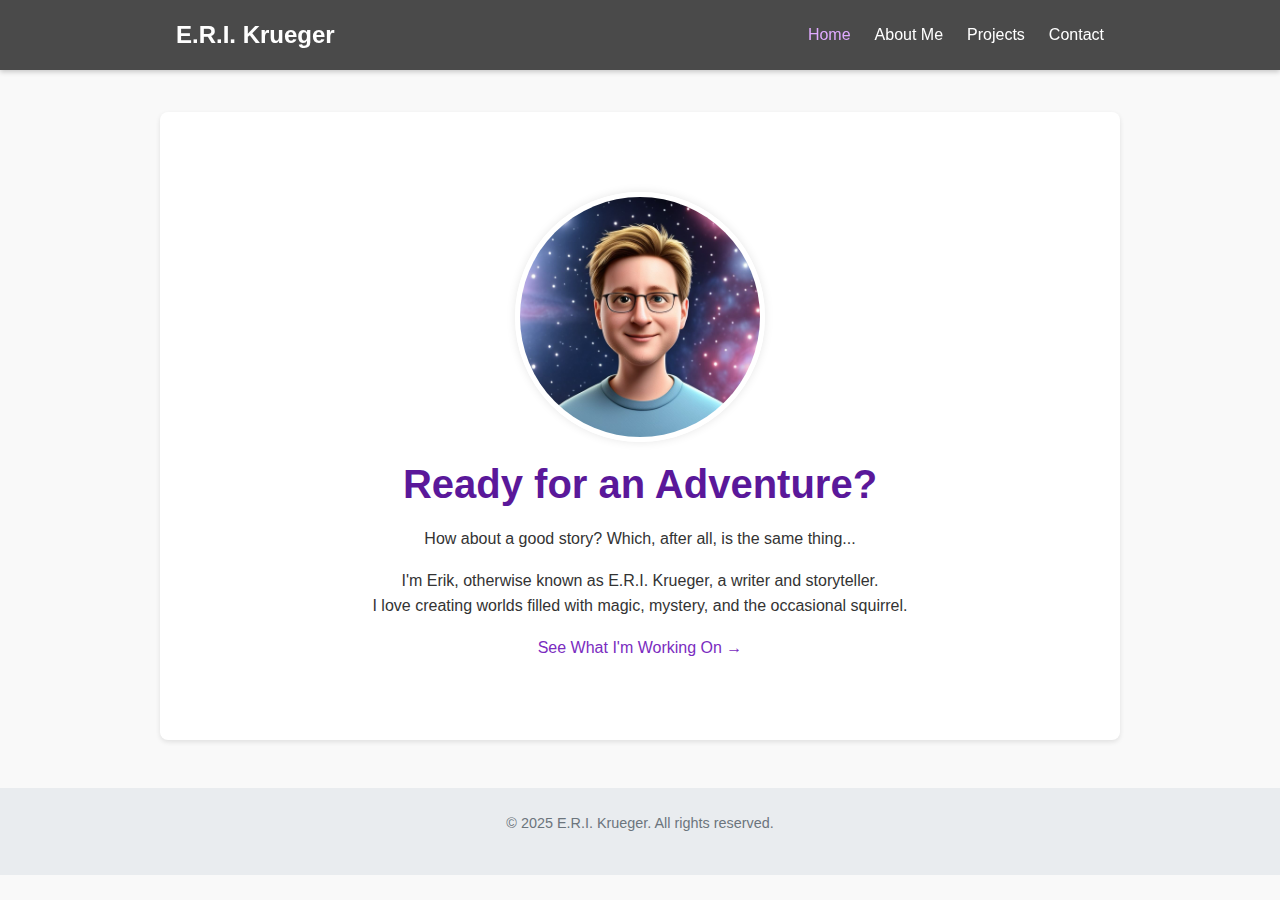
==== index.html @ 16794084 "Add files via upload" ====
<!DOCTYPE html>
<html lang="en">
<head>
    <meta charset="UTF-8">
    <meta name="viewport" content="width=device-width, initial-scale=1.0">
    <title>E.R.I. Krueger</title>
    <link rel="stylesheet" href="style.css">
</head>
<body>
    <header>
        <div class="container-nav">
            <div class="logo">
                <a href="index.html">E.R.I. Krueger</a>
            </div>
            <nav>
                <ul>
                    <li><a href="index.html" class="active">Home</a></li>
                    <li><a href="about.html">About Me</a></li>
                    <li><a href="writing.html">Projects</a></li>
                    <!-- <li><a href="blog.html">Blog</a></li> -->
                    <li><a href="contact.html">Contact</a></li>
                </ul>
            </nav>
        </div>
    </header>

    <main class="container">
        <section class="hero">
            <img src="ai_head_01.jpg" alt="Photo of E.R.I. Krueger">

            <h1>Ready for an Adventure?</h1>
            <p>How about a good story? Which, after all, is the same thing...</p>
            <p>I'm Erik, otherwise known as E.R.I. Krueger, a writer and storyteller. <br>I love creating worlds filled with magic, mystery, and the occasional squirrel.</p>
            <p>
                <a href="writing.html" class="cta-button">See What I'm Working On &rarr;</a>
            </p>
        </section>
    </main>

    <footer>
        <p>&copy; 2025 E.R.I. Krueger. All rights reserved.</p>
        </footer>
</body>
</html>
---- style.css ----
/* --- Basic Reset & Defaults --- */
* {
    margin: 0;
    padding: 0;
    box-sizing: border-box;
}

body {
    font-family: 'Arial', sans-serif; /* Choose a fun but readable font! */
    line-height: 1.6;
    color: #333;
    background-color: #f9f9f9; /* Light background */
    padding-top: 80px; /* Prevent content from hiding under fixed nav */
}

.container {
    max-width: 960px;
    margin: 2rem auto; /* Add space top/bottom, center horizontally */
    padding: 0 1rem; /* Add padding on sides */
    background-color: #fff; /* White content background */
    box-shadow: 0 2px 5px rgba(0,0,0,0.1); /* Subtle shadow */
    border-radius: 8px; /* Slightly rounded corners */
    padding: 2rem;
}

/* --- Header & Navigation --- */
header {
    background-color: #4a4a4a; /* Darker header */
    color: #fff;
    padding: 1rem 0;
    position: fixed; /* Keep nav visible */
    top: 0;
    left: 0;
    width: 100%;
    z-index: 1000;
    box-shadow: 0 2px 5px rgba(0,0,0,0.2);
}

header .container-nav {
    max-width: 960px;
    margin: 0 auto;
    padding: 0 1rem;
    display: flex;
    justify-content: space-between; /* Space out logo/name and nav links */
    align-items: center;
}

header .logo a {
    color: #fff;
    text-decoration: none;
    font-size: 1.5rem;
    font-weight: bold;
}

header nav ul {
    list-style: none;
    display: flex;
}

header nav ul li {
    margin-left: 1.5rem; /* Space between nav items */
}

header nav ul li a {
    color: #fff;
    text-decoration: none;
    font-size: 1rem;
    transition: color 0.3s ease;
}

header nav ul li a:hover,
header nav ul li a.active { /* Style for active page */
    color: #e0aaff; /* A fun highlight color - CHANGE ME! */
    /* text-decoration: underline; */
}

/* --- Main Content Area --- */
main {
    /* Container styling handles padding/margin */
}

h1, h2, h3 {
    color: #5a189a; /* A primary color for headings - CHANGE ME! */
    margin-bottom: 1rem;
    line-height: 1.3;
}

h1 { font-size: 2.5rem; }
h2 { font-size: 2rem; }
h3 { font-size: 1.5rem; }

p {
    margin-bottom: 1rem;
}

a {
    color: #7b2cbf; /* Link color - CHANGE ME! */
    text-decoration: none;
}

a:hover {
    text-decoration: underline;
}

img {
    max-width: 100%; /* Make images responsive */
    height: auto;
    display: block; /* Prevents extra space below image */
    margin: 1rem 0;
    border-radius: 5px; /* Slightly rounded images */
}

/* --- Specific Sections --- */
.hero {
    text-align: center;
    padding: 2rem 0;
}

.hero img {
    max-width: 250px; /* Control size of hero image */
    border-radius: 50%; /* Make profile pic circular */
    margin: 1rem auto;
    border: 5px solid #fff; /* Optional border */
    box-shadow: 0 0 10px rgba(0,0,0,0.1);
}

.project, .blog-post {
    border-bottom: 1px solid #eee; /* Separator */
    padding-bottom: 1.5rem;
    margin-bottom: 1.5rem;
}
.project:last-child, .blog-post:last-child {
    border-bottom: none; /* Remove border on last item */
}

.logline {
    font-style: italic;
    color: #555;
}

.status {
    font-weight: bold;
    color: #5a189a; /* Match heading color */
}

.date {
    font-size: 0.9rem;
    color: #777;
    margin-bottom: 0.5rem;
}

/* --- Contact Form (Basic Styling) --- */
.contact-form label {
    display: block;
    margin-bottom: 0.5rem;
    font-weight: bold;
}

.contact-form input[type="text"],
.contact-form input[type="email"],
.contact-form textarea {
    width: 100%;
    padding: 0.8rem;
    margin-bottom: 1rem;
    border: 1px solid #ccc;
    border-radius: 4px;
    font-size: 1rem;
}

.contact-form textarea {
    min-height: 150px;
    resize: vertical; /* Allow vertical resizing */
}

.contact-form button {
    background-color: #5a189a; /* Button color - CHANGE ME! */
    color: #fff;
    padding: 0.8rem 1.5rem;
    border: none;
    border-radius: 4px;
    font-size: 1rem;
    cursor: pointer;
    transition: background-color 0.3s ease;
}

.contact-form button:hover {
    background-color: #7b2cbf; /* Darker shade on hover */
}

.social-links {
    list-style: none;
    padding: 0;
    margin-top: 1.5rem;
}
.social-links li {
    display: inline-block; /* Horizontal list */
    margin-right: 1rem;
}
.social-links a {
    font-weight: bold;
    /* Add icons later if desired */
}


/* --- Footer --- */
footer {
    text-align: center;
    margin-top: 3rem;
    padding: 1.5rem;
    background-color: #e9ecef; /* Light grey footer */
    color: #6c757d; /* Muted text color */
    font-size: 0.9rem;
}

/* --- Responsive Design --- */
@media (max-width: 768px) {
    header .container-nav {
        flex-direction: column; /* Stack logo and nav */
        align-items: flex-start;
    }

    header nav ul {
        margin-top: 1rem;
        flex-direction: column; /* Stack nav links */
        width: 100%;
    }

    header nav ul li {
        margin-left: 0;
        margin-bottom: 0.5rem; /* Space between stacked links */
        text-align: center;
        width: 100%;
        background-color: rgba(0,0,0,0.1); /* Slight background for clarity */
        padding: 0.5rem 0;
        border-radius: 4px;
    }

    body {
        padding-top: 120px; /* Adjust for taller stacked header */
    }

    h1 { font-size: 2rem; }
    h2 { font-size: 1.7rem; }
    h3 { font-size: 1.3rem; }

    .container {
        margin-top: 1rem;
        margin-bottom: 1rem;
        padding: 1.5rem;
    }
}
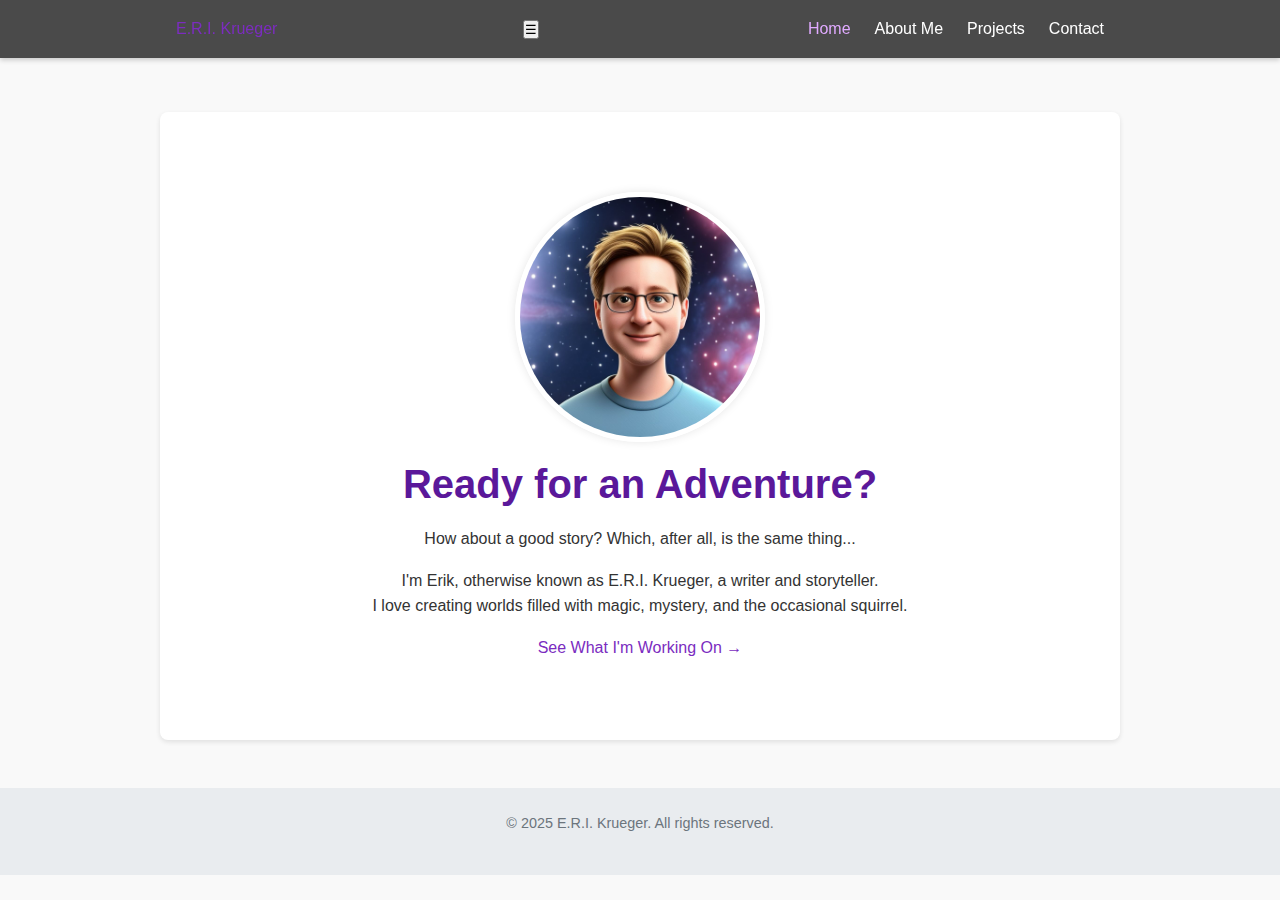
==== commit 592634f0: "Update index.html" ====
--- a/index.html
+++ b/index.html
@@ -9,8 +9,11 @@
 <body>
     <header>
         <div class="container-nav">
-            <div class="logo">
+            <div class="navbar-logo">
                 <a href="index.html">E.R.I. Krueger</a>
+            </div>
+            <div class="navbar-toggle">
+                <button class="navbar-toggler" onclick="toggleMenu()">☰</button>
             </div>
             <nav>
                 <ul>
@@ -41,4 +44,4 @@
         <p>&copy; 2025 E.R.I. Krueger. All rights reserved.</p>
         </footer>
 </body>
-</html>+</html>
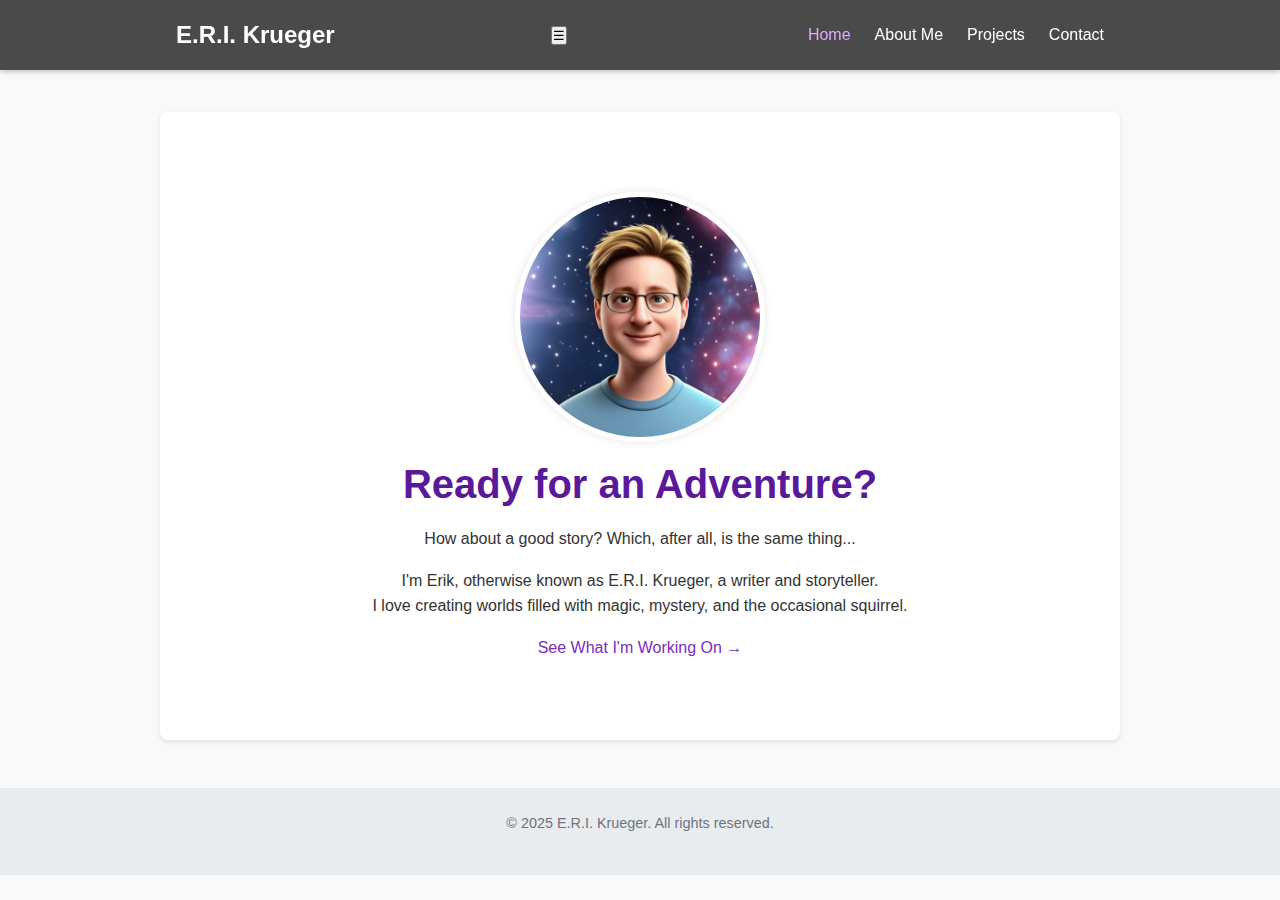
==== commit 886aabc3: "Update index.html" ====
--- a/index.html
+++ b/index.html
@@ -9,7 +9,7 @@
 <body>
     <header>
         <div class="container-nav">
-            <div class="navbar-logo">
+            <div class="logo">
                 <a href="index.html">E.R.I. Krueger</a>
             </div>
             <div class="navbar-toggle">
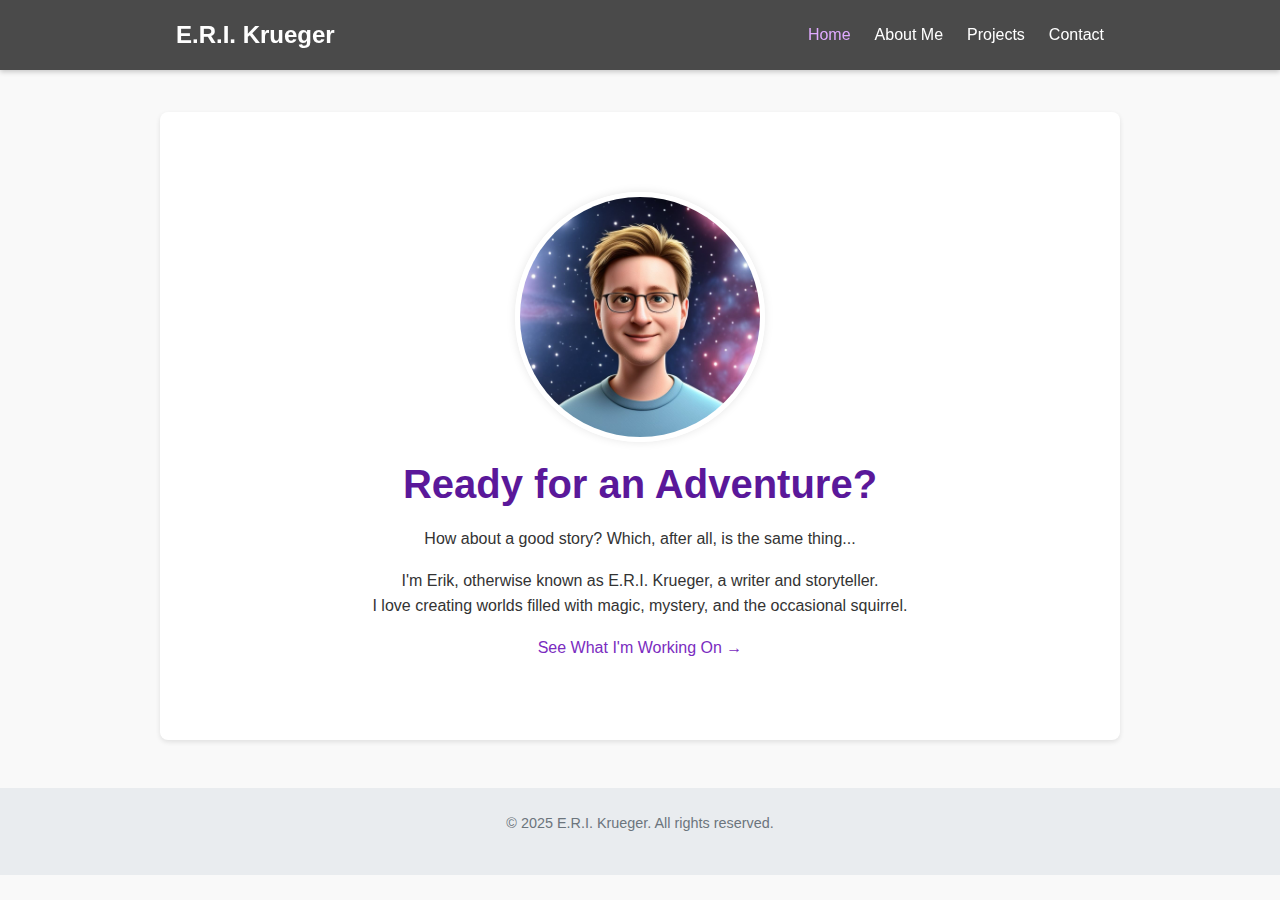
==== commit 201d68f9: "Full menu fixes and init enhances" ====
--- a/index.html
+++ b/index.html
@@ -4,28 +4,11 @@
     <meta charset="UTF-8">
     <meta name="viewport" content="width=device-width, initial-scale=1.0">
     <title>E.R.I. Krueger</title>
+    <link rel="icon" href="favicon.ico">
     <link rel="stylesheet" href="style.css">
 </head>
-<body>
-    <header>
-        <div class="container-nav">
-            <div class="logo">
-                <a href="index.html">E.R.I. Krueger</a>
-            </div>
-            <div class="navbar-toggle">
-                <button class="navbar-toggler" onclick="toggleMenu()">☰</button>
-            </div>
-            <nav>
-                <ul>
-                    <li><a href="index.html" class="active">Home</a></li>
-                    <li><a href="about.html">About Me</a></li>
-                    <li><a href="writing.html">Projects</a></li>
-                    <!-- <li><a href="blog.html">Blog</a></li> -->
-                    <li><a href="contact.html">Contact</a></li>
-                </ul>
-            </nav>
-        </div>
-    </header>
+<body onload="doHeader('index');">
+    <header></header>
 
     <main class="container">
         <section class="hero">
@@ -45,3 +28,5 @@
         </footer>
 </body>
 </html>
+
+<script src="script.js"></script>
--- a/style.css
+++ b/style.css
@@ -27,7 +27,7 @@
 header {
     background-color: #4a4a4a; /* Darker header */
     color: #fff;
-    padding: 1rem 0;
+    padding: 1rem;
     position: fixed; /* Keep nav visible */
     top: 0;
     left: 0;
@@ -36,7 +36,7 @@
     box-shadow: 0 2px 5px rgba(0,0,0,0.2);
 }
 
-header .container-nav {
+header .container-navbar {
     max-width: 960px;
     margin: 0 auto;
     padding: 0 1rem;
@@ -45,11 +45,19 @@
     align-items: center;
 }
 
+header .container-navbar-toggle {
+    display: none; /* Hide by default */
+}
+
 header .logo a {
     color: #fff;
     text-decoration: none;
     font-size: 1.5rem;
     font-weight: bold;
+}
+
+header nav {
+    display: block;
 }
 
 header nav ul {
@@ -70,9 +78,9 @@
 
 header nav ul li a:hover,
 header nav ul li a.active { /* Style for active page */
-    color: #e0aaff; /* A fun highlight color - CHANGE ME! */
-    /* text-decoration: underline; */
-}
+    color: #e0aaff; 
+}
+
 
 /* --- Main Content Area --- */
 main {
@@ -213,10 +221,23 @@
 }
 
 /* --- Responsive Design --- */
+
 @media (max-width: 768px) {
-    header .container-nav {
+    header .container-navbar-toggle {
+        display: flex; /* Show toggle button on smaller screens */
+        background-color: #4a4a4a; /* Match header color */
+        color: #fff;
+        border-radius: 4px;
+        cursor: pointer;
+    }
+    
+    header .container-navbar {
         flex-direction: column; /* Stack logo and nav */
         align-items: flex-start;
+    }
+
+    header nav {
+        display: none; /* Hide nav links by default */
     }
 
     header nav ul {
@@ -228,9 +249,9 @@
     header nav ul li {
         margin-left: 0;
         margin-bottom: 0.5rem; /* Space between stacked links */
-        text-align: center;
+        text-align: left;
         width: 100%;
-        background-color: rgba(0,0,0,0.1); /* Slight background for clarity */
+        /*background-color: rgba(0,0,0,0.1); /* Slight background for clarity */
         padding: 0.5rem 0;
         border-radius: 4px;
     }
@@ -248,4 +269,21 @@
         margin-bottom: 1rem;
         padding: 1.5rem;
     }
-}+
+    .navbar-toggle {
+        background-color: transparent; /* Match header color */
+        border: 2px solid #fff;
+        border-radius: 4px;
+        color: #fff;
+        cursor: pointer;
+        font-size: 24px;
+        padding: 8px 12px;
+        transition: all 0.3s ease;
+    }
+
+    .navbar-toggle:hover {
+        background-color: #333;
+        color: #fff;
+    }
+    
+}
